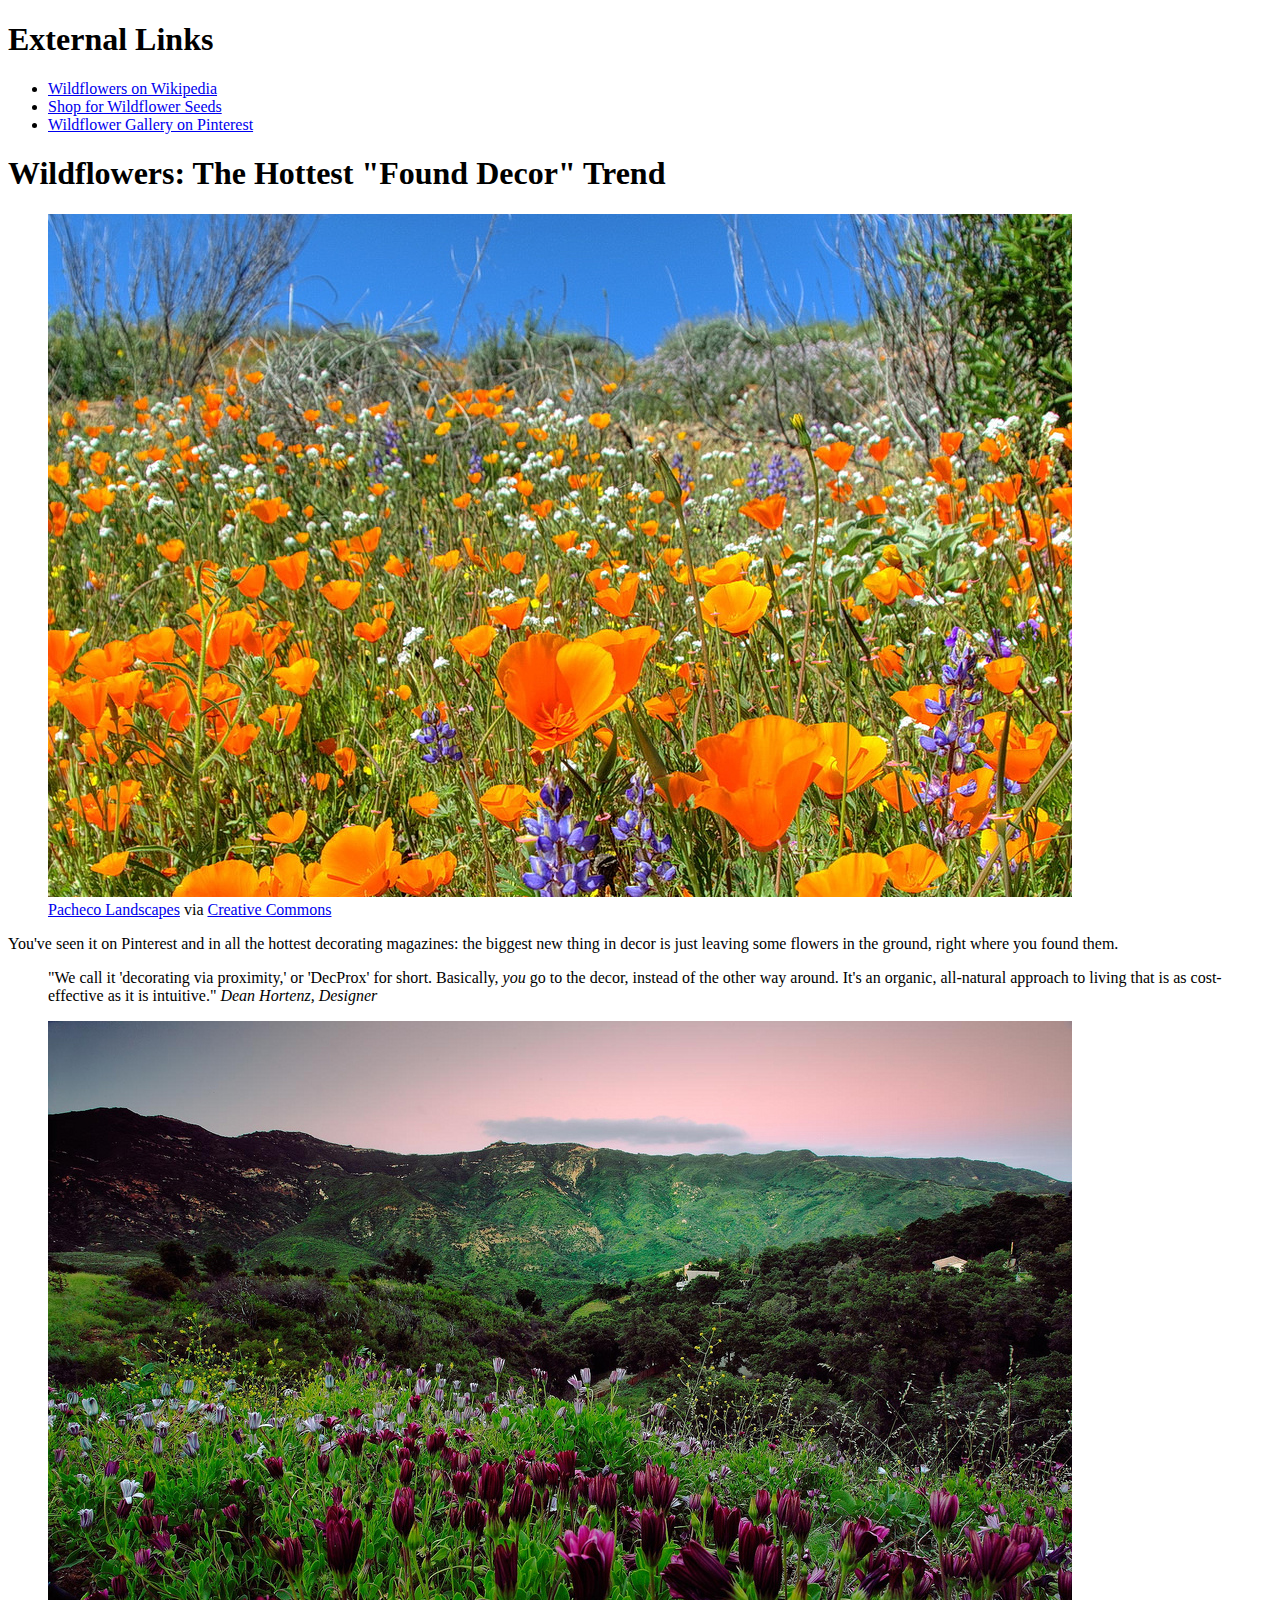
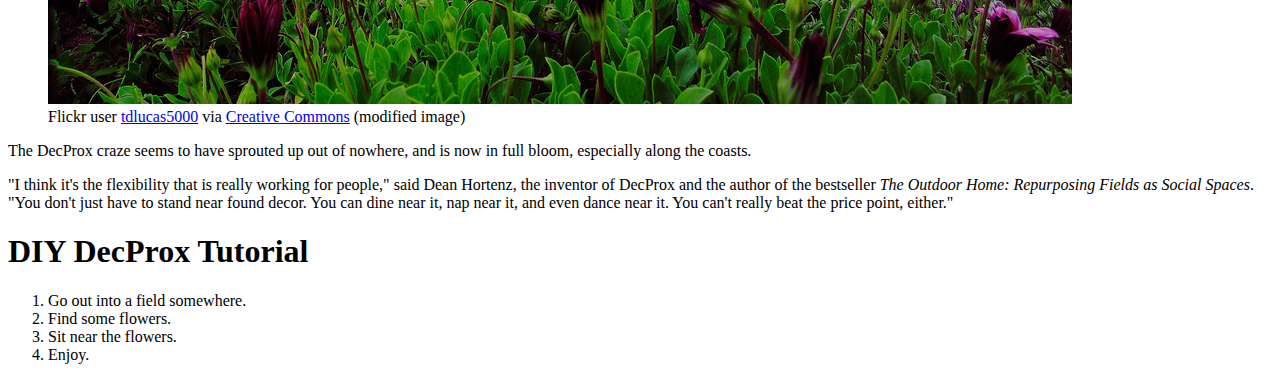
==== css/responsive-design/index.html @ eba97fb7 "Merge branch 'master' of https://github.com/Devbootcamp/phase-0-tracks into feature-branch" ====
<!DOCTYPE html>
<html>
<head>
  <title>Wildflowers Article</title>
</head>
<body>
  <section id="external-links">
    <h1>External Links</h1>
    <ul>
    <li><a href="https://en.wikipedia.org/wiki/Wildflower">Wildflowers on Wikipedia</a></li>
    <li><a href="http://www.americanmeadows.com/wildflower-seeds">Shop for Wildflower Seeds</a></li>
    <li><a href="https://www.pinterest.com/pscheen/wildflowers/">Wildflower Gallery on Pinterest</a></li>
  </ul>
  </section>
  <main>
    <h1>Wildflowers: The Hottest "Found Decor" Trend</h1>
    <figure>
      <img src="images/orange_flowers.jpg" alt="orange wildflowers">
      <figcaption><a href="https://www.flickr.com/photos/pachecophotography/5595444482/in/[base64]">Pacheco Landscapes</a> via <a href="https://creativecommons.org/licenses/by-nd/2.0/">Creative Commons</a></figcaption>
    </figure>
    <p>You've seen it on Pinterest and in all the hottest decorating magazines: the biggest new thing in decor is just leaving some flowers in the ground, right where you found them.</p>
    <blockquote>
      "We call it 'decorating via proximity,' or 'DecProx' for short. Basically, <em>you</em> go to the decor, instead of the other way around. It's an organic, all-natural approach to living that is as cost-effective as it is intuitive."
      <cite>Dean Hortenz, Designer</cite>
    </blockquote>
    <figure>
      <img src="images/purple_flowers.jpg" alt="purple flowers">
      <figcaption>Flickr user <a href="https://www.flickr.com/photos/tdlucas5000/16589511247/in/[base64]">tdlucas5000</a> via <a href="https://creativecommons.org/licenses/by/2.0/">Creative Commons</a> (modified image)</figcaption>
    </figure>
    <p class="credit"
    <p>The DecProx craze seems to have sprouted up out of nowhere, and is now in full bloom, especially along the coasts.</p>
    <p>"I think it's the flexibility that is really working for people," said Dean Hortenz, the inventor of DecProx and the author of the bestseller <em>The Outdoor Home: Repurposing Fields as Social Spaces</em>. "You don't just have to stand near found decor. You can dine near it, nap near it, and even dance near it. You can't really beat the price point, either."</p>
    <h1>DIY DecProx Tutorial</h1>
    <ol>
      <li>Go out into a field somewhere.</li>
      <li>Find some flowers.</li>
      <li>Sit near the flowers.</li>
      <li>Enjoy.</li>
  </main>
</body>
</html>
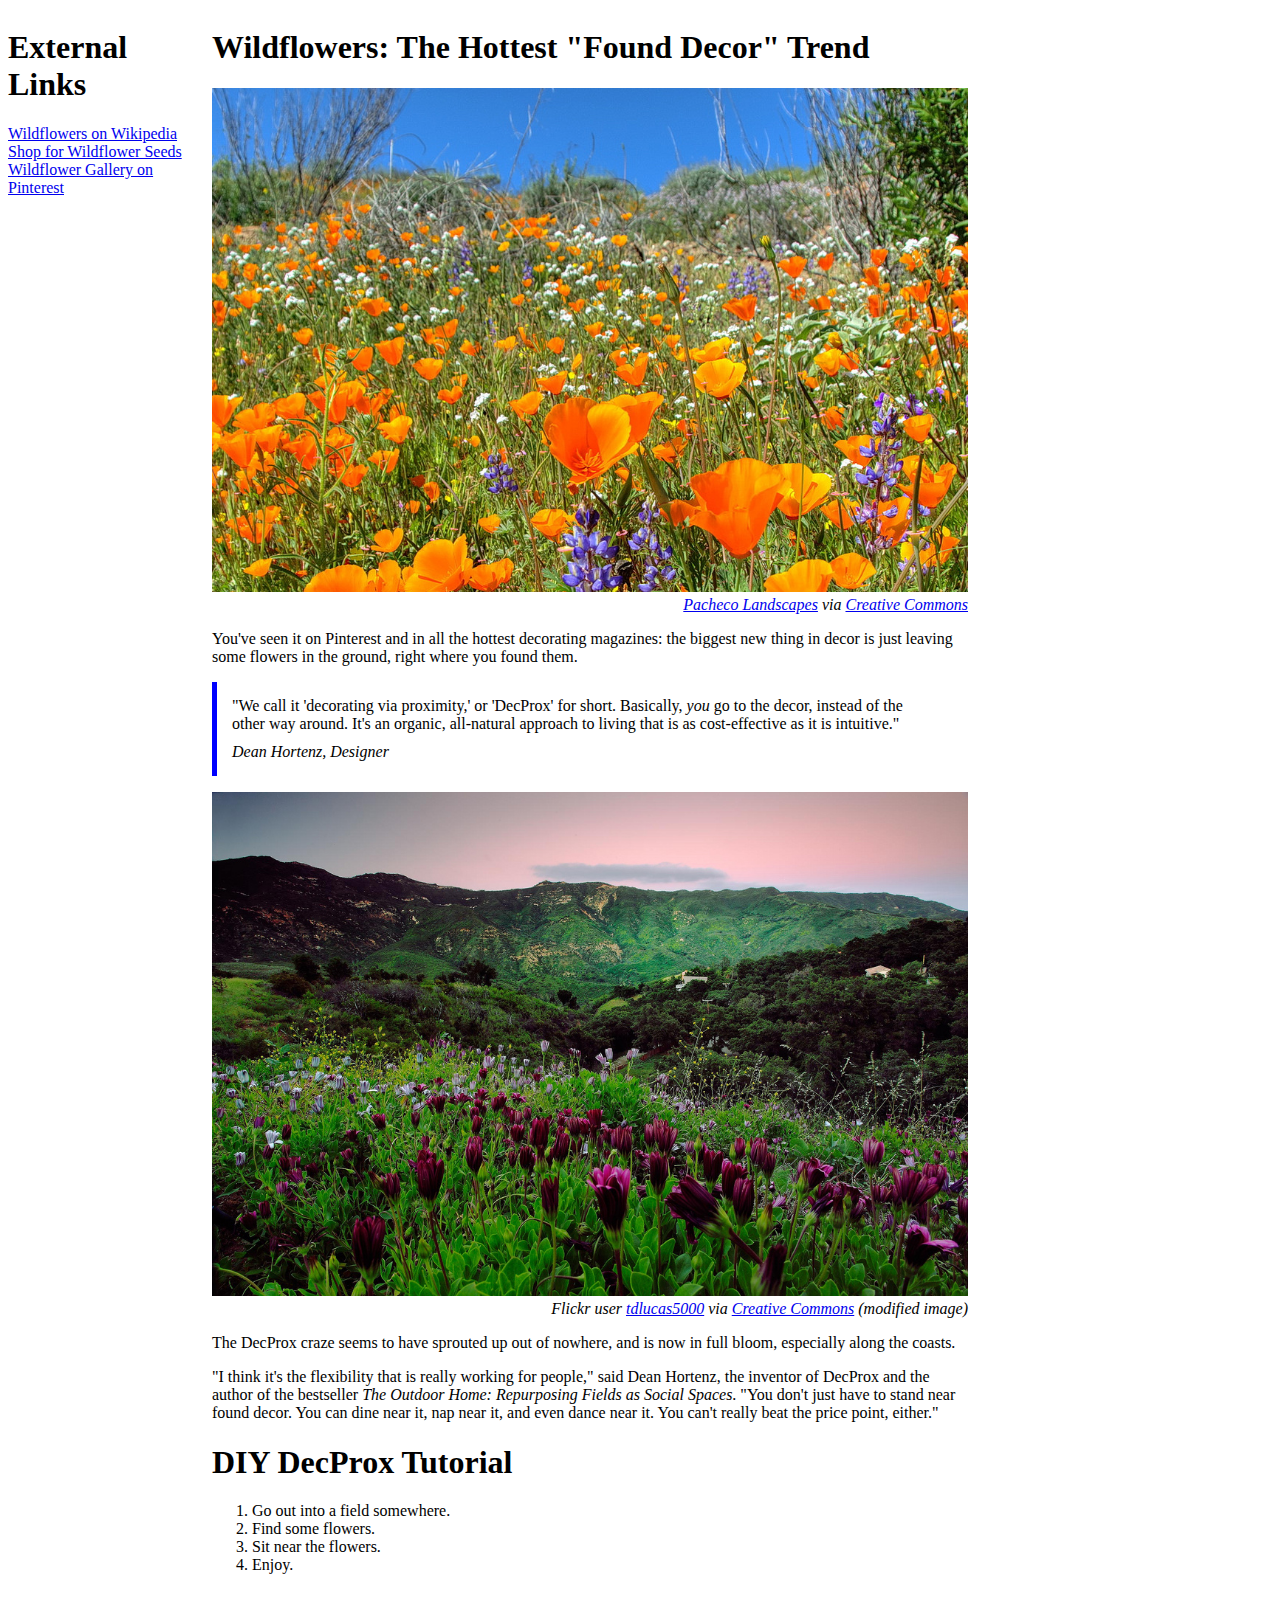
==== commit 7cd7f734: "linked css to index page, styled main and external links sections to be side by side" ====
--- a/css/responsive-design/index.html
+++ b/css/responsive-design/index.html
@@ -2,6 +2,7 @@
 <html>
 <head>
   <title>Wildflowers Article</title>
+  <link rel="stylesheet" href="style.css" type="text/css">
 </head>
 <body>
   <section id="external-links">
@@ -38,4 +39,4 @@
       <li>Enjoy.</li>
   </main>
 </body>
-</html>+</html>
--- a/css/responsive-design/style.css
+++ b/css/responsive-design/style.css
@@ -0,0 +1,47 @@
+body {
+  width: 960px;
+}
+
+blockquote {
+  border-left: 5px solid blue;
+  padding: 15px;
+  margin-left: 0px;
+}
+
+cite {
+  display: block;
+  margin-top: 10px;
+}
+
+#external-links ul {
+  list-style-type: none;
+  padding-left: 0px;
+}
+
+#external-links {
+  width: 200px;
+  display: inline-block;
+  vertical-align: top;
+}
+
+main {
+  width: 756px;
+  display: inline-block;
+}
+
+/* you're welcome to edit the
+image, figure, and figcaption CSS if you'd like,
+but it's optional! */
+img {
+  width: 100%;
+}
+
+figure {
+  margin-left: 0px;
+  margin-right: 0px;
+}
+
+figcaption {
+  font-style: italic;
+  text-align: right;
+}
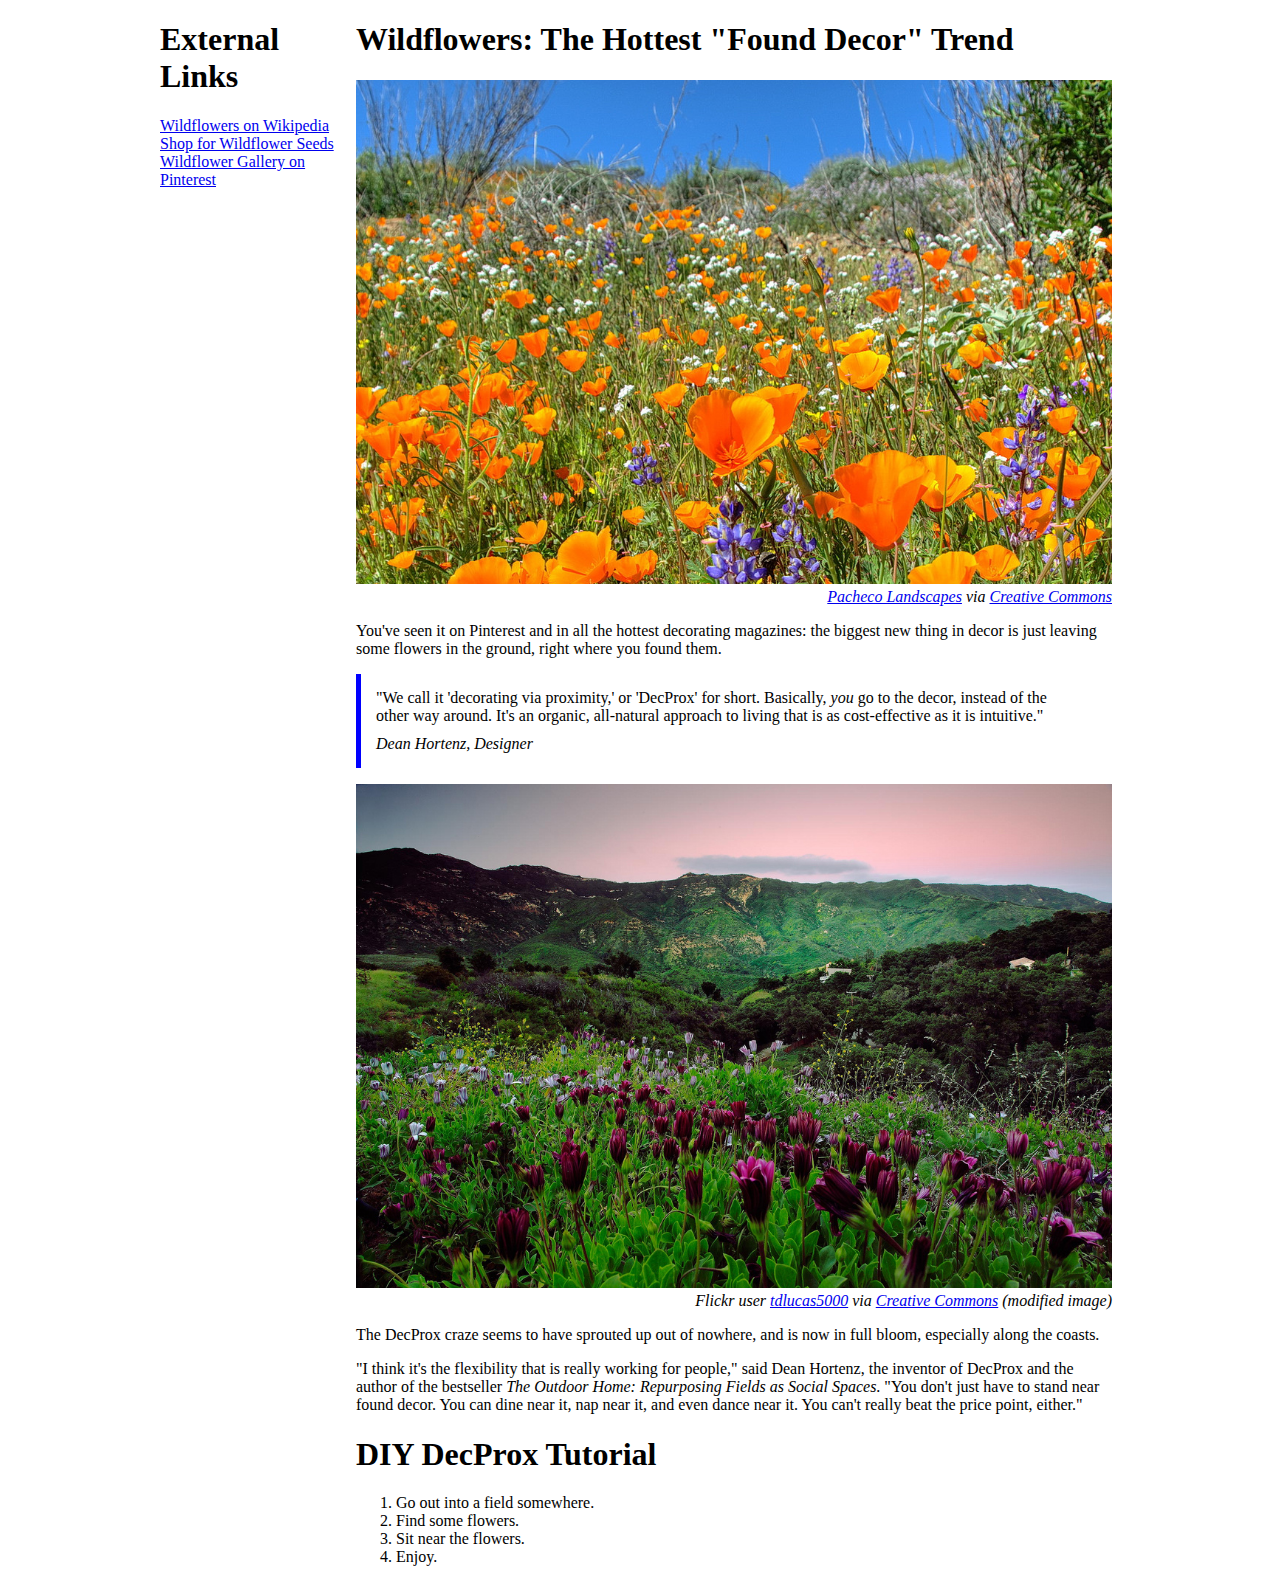
==== commit dc808989: "Get upstream data for databases curriculum" ====
--- a/css/responsive-design/index.html
+++ b/css/responsive-design/index.html
@@ -8,10 +8,10 @@
   <section id="external-links">
     <h1>External Links</h1>
     <ul>
-    <li><a href="https://en.wikipedia.org/wiki/Wildflower">Wildflowers on Wikipedia</a></li>
-    <li><a href="http://www.americanmeadows.com/wildflower-seeds">Shop for Wildflower Seeds</a></li>
-    <li><a href="https://www.pinterest.com/pscheen/wildflowers/">Wildflower Gallery on Pinterest</a></li>
-  </ul>
+      <li><a href="https://en.wikipedia.org/wiki/Wildflower">Wildflowers on Wikipedia</a></li>
+      <li><a href="http://www.americanmeadows.com/wildflower-seeds">Shop for Wildflower Seeds</a></li>
+      <li><a href="https://www.pinterest.com/pscheen/wildflowers/">Wildflower Gallery on Pinterest</a></li>
+    </ul>
   </section>
   <main>
     <h1>Wildflowers: The Hottest "Found Decor" Trend</h1>
@@ -28,7 +28,6 @@
       <img src="images/purple_flowers.jpg" alt="purple flowers">
       <figcaption>Flickr user <a href="https://www.flickr.com/photos/tdlucas5000/16589511247/in/[base64]">tdlucas5000</a> via <a href="https://creativecommons.org/licenses/by/2.0/">Creative Commons</a> (modified image)</figcaption>
     </figure>
-    <p class="credit"
     <p>The DecProx craze seems to have sprouted up out of nowhere, and is now in full bloom, especially along the coasts.</p>
     <p>"I think it's the flexibility that is really working for people," said Dean Hortenz, the inventor of DecProx and the author of the bestseller <em>The Outdoor Home: Repurposing Fields as Social Spaces</em>. "You don't just have to stand near found decor. You can dine near it, nap near it, and even dance near it. You can't really beat the price point, either."</p>
     <h1>DIY DecProx Tutorial</h1>
@@ -37,6 +36,7 @@
       <li>Find some flowers.</li>
       <li>Sit near the flowers.</li>
       <li>Enjoy.</li>
+    </ol>
   </main>
 </body>
 </html>
--- a/css/responsive-design/style.css
+++ b/css/responsive-design/style.css
@@ -1,5 +1,6 @@
 body {
-  width: 960px;
+  max-width: 960px;
+  margin: 0 auto;
 }
 
 blockquote {
@@ -19,7 +20,8 @@
 }
 
 #external-links {
-  width: 200px;
+  width: 20%;
+  min-width: 100px;
   display: inline-block;
   vertical-align: top;
 }
@@ -45,3 +47,22 @@
   font-style: italic;
   text-align: right;
 }
+
+@media screen and (max-width: 685px) {
+  h1 {
+    font-size: 1.4em;
+  }
+}
+
+@media screen and (max-width: 960px) {
+  main {
+    width: 100%;
+  }
+}
+
+
+/*@media screen and (max-width: 500px) {
+  body {
+    background-color: hotpink;
+  }
+}*/
